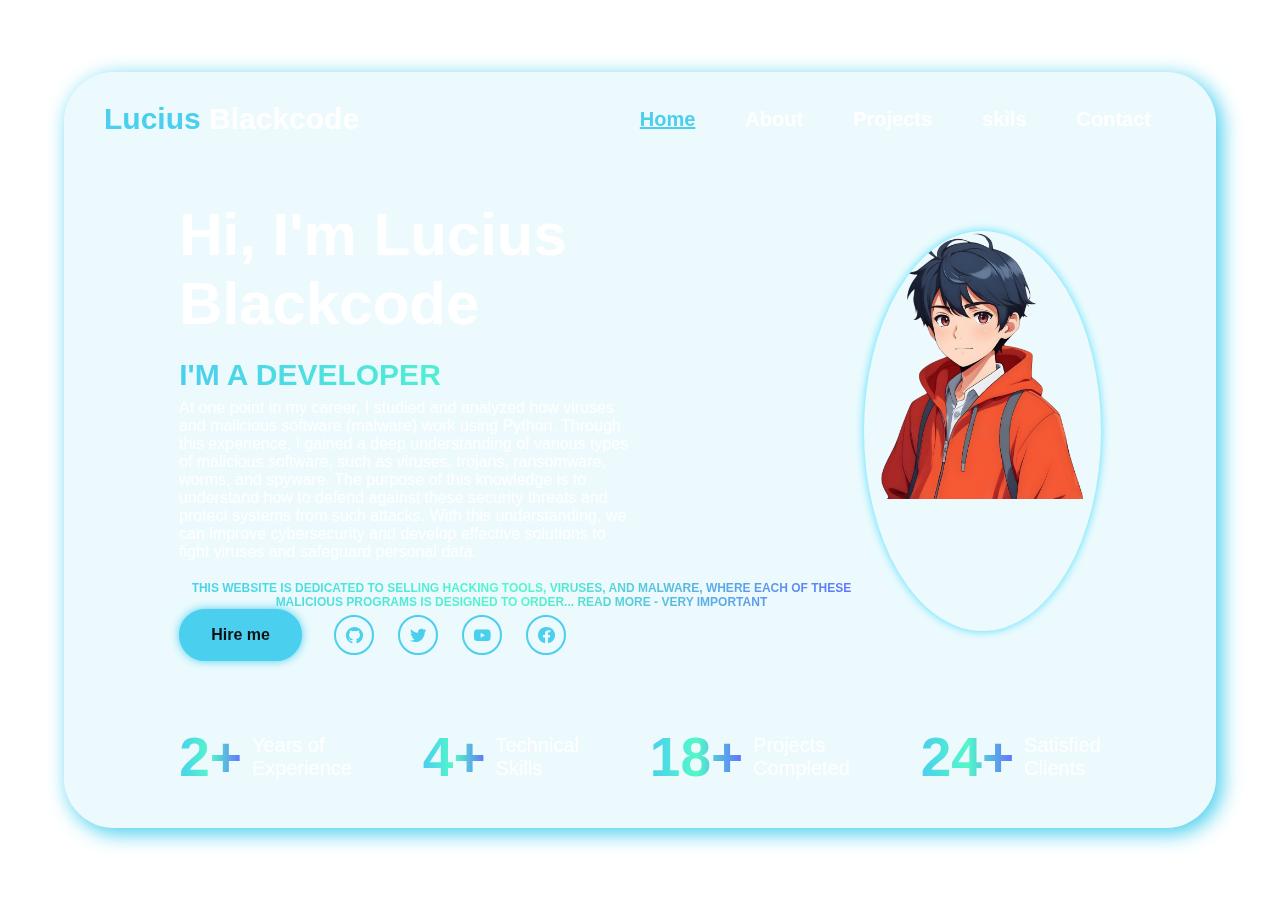
==== index.html @ fb5a0daa "First commit" ====
<!DOCTYPE html>
<html lang="en">
<head>
  <meta charset="UTF-8">
  <meta name="viewport" content="width=device-width, initial-scale=1.0">
  <title>Document</title>
  <link rel="stylesheet" href="https://unpkg.com/aos@next/dist/aos.css" />
  <link rel="stylesheet" href="style.css">
  <link href='https://unpkg.com/boxicons@2.1.4/css/boxicons.min.css' rel='stylesheet'>
</head>
<body>
  <video autoplay loop muted plays-inline class="back-vid">
    <source src="galaxy.mp4" type="video/mp4">
  </video>
  <section class="main-section">
    <nav>
      <h1 data-aos="zoom-in" data-aos-duration="1000"><span style="color: #4acfee;">Lucius </span>Blackcode</h1>
      <ul>
        <li data-aos="fade-up" data-aos-duration="1000" data-aos-delay="100"><a class="active" href="index.html">Home </a></li>
        <li data-aos="fade-up" data-aos-duration="1000" data-aos-delay="200"><a href="about.html">About</a></li>
        <li data-aos="fade-up" data-aos-duration="1000" data-aos-delay="300"><a href="#">Projects</a></li>
        <li data-aos="fade-up" data-aos-duration="1000" data-aos-delay="400"><a href="skils.html">skils</a></li>
        <li data-aos="fade-up" data-aos-duration="1000" data-aos-delay="500"><a href="content.html">Contact</a></li>
      </ul>
    </nav>

    <div class="hero">
      <div class="hero-info">
        <h1 data-aos="fade-right" data-aos-duration="1000" data-aos-delay="700">Hi, I'm Lucius Blackcode</h1>
        <h2 data-aos="fade-left" data-aos-duration="1000" data-aos-delay="900">I'm a  Developer</h2>
        <p data-aos="flip-down" data-aos-duration="1000" data-aos-delay="1000">    At one point in my career, I studied and analyzed how viruses and malicious software (malware) work using Python. Through this experience, I gained a deep understanding of various types of malicious software, such as viruses, trojans, ransomware, worms, and spyware. The purpose of this knowledge is to understand how to defend against these security threats and protect systems from such attacks. With this understanding, we can improve cybersecurity and develop effective solutions to fight viruses and safeguard personal data.
        </p>










        <h2 style="font-size: 12px; font-weight: bold; color: #ff0000; text-align: center;">
          This website is dedicated to selling hacking tools, viruses, and malware, where each of these malicious programs is designed to order...
          <a href="#" onclick="expandText()" style="color: blue; text-decoration: underline;">Read More - Very Important</a>
      </h2>
      <div id="fullText" style="display: none; font-size: 12px; color: #ff0000; text-align: center;">
          <p>
              The site provides advanced tools in the field of cybersecurity, with the ability to customize software for legal purposes. Each tool or program is designed to meet specific needs, with a focus on understanding the internal workings of electronic threats.
          </p>
          <p>
              Disclaimer: The website does not assume any responsibility for the misuse of these tools for illegal or unauthorized purposes. Users must ensure that their use of these tools is within the bounds of local and international laws and regulations.
          </p>
      </div>
      
      <script>
          function expandText() {
              var text = document.getElementById("fullText");
              text.style.display = "block";
          }
      </script>















        <div class="Buttons">
          <button class="btn" data-aos="zoom-in-right" data-aos-duration="1000" data-aos-delay="1100">Hire me</button> 
          <ul class="ul-icons">
            <li><a href="" data-aos="fade-up" data-aos-duration="1000" data-aos-delay="1200"><i class='bx bxl-github'></i></a></li>
            <li><a href="" data-aos="fade-up" data-aos-duration="1000" data-aos-delay="1300"><i class='bx bxl-twitter'></i></a></li>
            <li><a href="" data-aos="fade-up" data-aos-duration="1000" data-aos-delay="1400" ><i class='bx bxl-youtube'></i></a></li>
            <li><a href="" data-aos="fade-up" data-aos-duration="1000" data-aos-delay="1500"><i class='bx bxl-facebook-circle'></i></a></li>
          </ul>
        </div>
      </div>

      <div class="hero-img" data-aos="zoom-in-left" data-aos-duration="2500">
        <img src="man1.png" alt="person-img" >
      </div>
    </div>

    <div class="info-sec">
      <div class="info-card" data-aos="fade-in" data-aos-duration="1000" data-aos-delay="1600">
        <h1>2+</h1>
        <p>Years of <br> Experience</p>
      </div>
      <div class="info-card" data-aos="fade-in" data-aos-duration="1000" data-aos-delay="1700">
        <h1>4+</h1>
        <p>Technical <br> Skills</p>
      </div>
      <div class="info-card" data-aos="fade-in" data-aos-duration="1000" data-aos-delay="1800">
        <h1>18+</h1>
        <p>Projects <br> Completed</p>
      </div>
      <div class="info-card" data-aos="fade-in" data-aos-duration="1000" data-aos-delay="1900">
        <h1>24+</h1>
        <p>Satisfied <br> Clients</p>
      </div>
    </div>
  </section>
  <script src="https://unpkg.com/aos@next/dist/aos.js"></script>
  <script>
    AOS.init();
  </script>
</body>
</html>
---- style.css ----
*{
  margin: 0;
  padding: 0;
  box-sizing: border-box;
  font-family: Arial, Helvetica, sans-serif;
}

body{
  position: relative;
  height: fit-content;
  width:100%;
  height: 100vh;
  overflow: hidden;
  display: flex;
  padding: 30px 0;
  justify-content: center;
  align-items: center;
}

.back-vid{
  position: absolute;
  left: 0;
  top: 0;
  z-index: -1;
}



@media (max-aspect-ratio: 16/9){
  .back-vid{
    width: auto;
    height: 100%;
  }
}

@media (min-aspect-ratio: 16/9){
  .back-vid{
    width: 100%;
    height: auto;
  }
}



.main-section{
  width: 90%;
  height: 90%;
  background-color:#4ad0ee1b;
  backdrop-filter: blur(10px);
  border-radius: 50px;
  box-shadow: 5px 5px 20px 1px #4acfee;
}

nav{
  display: flex;
  justify-content: space-between;
  align-items: center;
  padding: 30px 40px;
}

nav h1{
  color: white;
  font-size: 30px;
  font-weight: 900;
}

nav ul{
  list-style: none;
  display: flex;
}

nav a{
  color: white;
  text-decoration: none;
  font-size: 20px;
  font-weight: bold;
  transition: 0.2s;
  padding: 0px 25px;
}

nav a:hover ,
.active {
  color : #4acfee;
  text-decoration: underline;
}

.hero{
  display: flex;
  align-items: center;
  height: 70%;
  padding: 0 10%;
  color: white;
  justify-content: space-between;
}

.hero h1{
  font-size: 60px;
}

.hero h2{
  margin-top: 20px;
  font-size: 30px;
  text-transform: uppercase;
  background:linear-gradient(to right, #4acfee, #53f8c9, #6070fd, #5bbdff, #4acfee);
  background-size: 200%;
  background-clip: text;
  -webkit-background-clip: text;
  -webkit-text-fill-color: transparent;
  animation: animate-gradient 2.5s linear infinite;
}

.hero p{
  max-width: 450px;
  margin-top: 7px;
  margin-bottom: 20px;
}

@keyframes animate-gradient {
  to {
    background-position: 200%;
  }
}

.Buttons{
  display: flex;
}

.btn{
  display: inline-block;
  padding: 15px 30px;
  background-color: #4acfee;
  border: 2px solid #4acfee;
  border-radius: 40px;
  box-shadow: 0 0 10px #4acfee;
  font-size: 16px;
  font-weight: 900;
  color: #0e1217;
  cursor: pointer;
  margin-right: 15px;
  transition: 0.3s;
  text-wrap: nowrap;
}

.btn:hover{
  background-color: transparent;
  box-shadow: none;
  color: #4acfee;
}

.ul-icons{
  display: flex;
  align-items: center;
}

.ul-icons li{
  list-style: none;
  margin-left: 10px;
}

.ul-icons a{
  display: inline-flex;
  padding: 8px;
  border: 2px solid #4acfee;
  border-radius: 50%;
  font-size: 20px;
  color: #4acfee;
  text-decoration: none;
  margin: 0 7px;
  transition: 0.3s;
}

.ul-icons a:hover{
  background: #4acfee;
  color: #0e1217;
  box-shadow: 0 0 10px #4acfee;
}

.hero-img{
  width: 400px;
  height: 400px;
  background-color: none;
  position:relative;
  border-radius: 50%;
  display: flex;
  justify-content: center;
  overflow: hidden;
  box-shadow: 0 0 10px #4eddfd;
  transition: 0.5s;
}

.hero-img:hover{
  box-shadow: 0 0 25px #4acfee;
}

.hero-img img{
  position: absolute;
  width: 85%;
  mix-blend-mode: lighten;
}

.info-sec{
  display: flex;
  width: 100%;
  gap: 20px;
  padding: 0 10%;
  flex-wrap: wrap;
  justify-content: space-between;
  
}

.info-card{
  display: flex;
  width: 100%;
  align-items: center;
  max-width: fit-content;
}

.info-sec h1{
  font-size: 55px;
  text-transform: uppercase;
  background:linear-gradient(to right, #4acfee, #53f8c9, #6070fd, #5bbdff, #4acfee);
  background-size: 200%;
  background-clip: text;
  -webkit-background-clip: text;
  -webkit-text-fill-color: transparent;
  animation: animate-gradient 2.5s linear infinite;
  margin-right: 10px;
}

.info-sec p{
  color: white;
  font-size: 20px;
}

@media (min-width: 1220px) {
  body{
    width: 100%;
    height: 100vh;
    overflow: hidden;
  }

  .info-sec{
    margin-top: 30px;
  }
}



@media (max-width: 980px) {

  body{
    height: fit-content;
    overflow: auto;
  }

  .main-section nav ul{
    display: none;
  }
  .Buttons{
    display: flex;
    flex-direction: column;
    gap: 20px;
  }

  .hero{
    display: flex;
    flex-direction: column;
  }

  .hero-img{
    width: 400px;
    height: 400px;
    margin: 20px 0;
  }

}

@media (max-width:440px) {
  .hero-img{
    width: 350px;
  }

  .hero h1{
    font-size: 40px;
  }
}
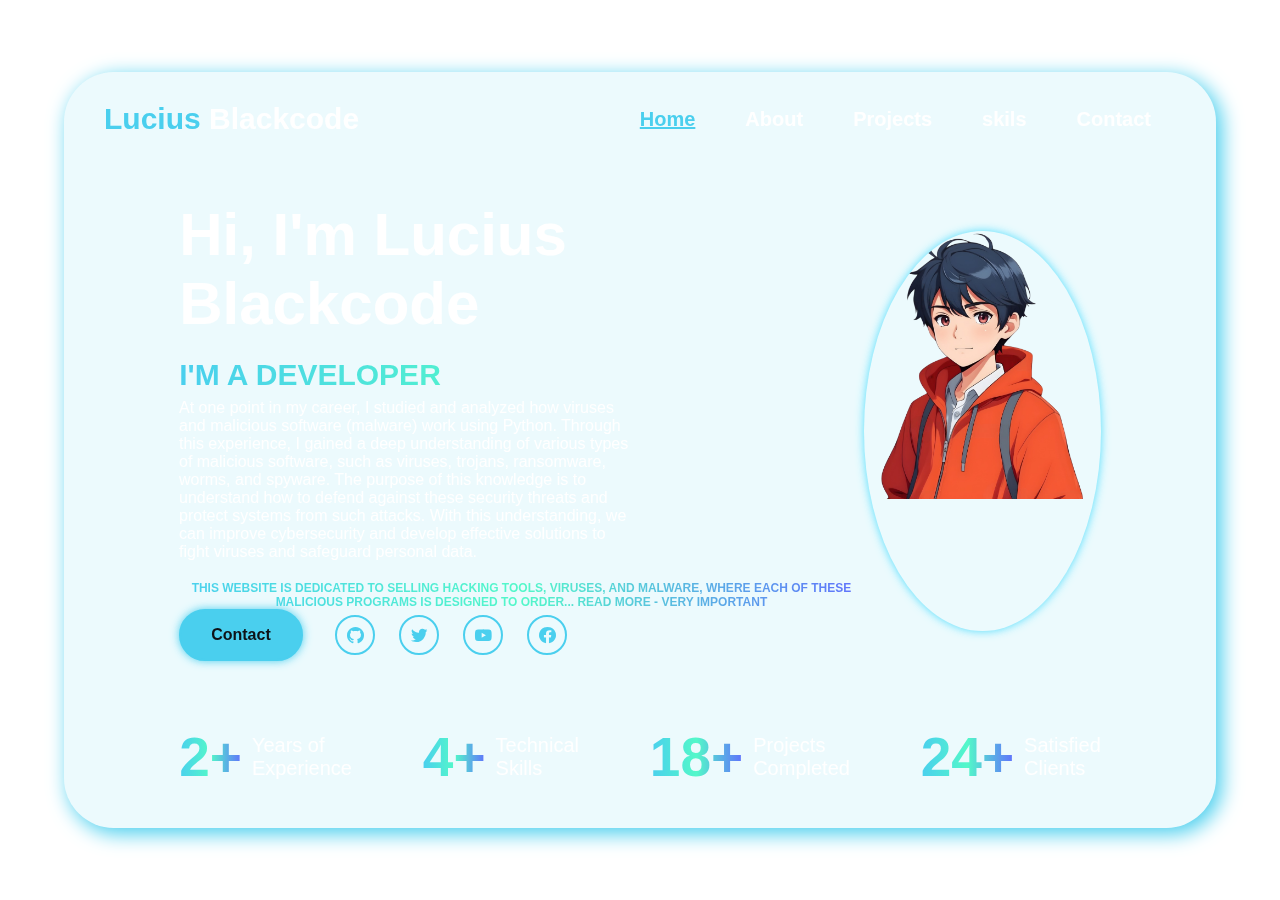
==== commit bd6a4a07: "Update index.html" ====
--- a/index.html
+++ b/index.html
@@ -3,7 +3,7 @@
 <head>
   <meta charset="UTF-8">
   <meta name="viewport" content="width=device-width, initial-scale=1.0">
-  <title>Document</title>
+  <title>LuciusBlackcode</title>
   <link rel="stylesheet" href="https://unpkg.com/aos@next/dist/aos.css" />
   <link rel="stylesheet" href="style.css">
   <link href='https://unpkg.com/boxicons@2.1.4/css/boxicons.min.css' rel='stylesheet'>
@@ -75,7 +75,15 @@
 
 
         <div class="Buttons">
-          <button class="btn" data-aos="zoom-in-right" data-aos-duration="1000" data-aos-delay="1100">Hire me</button> 
+
+          
+            <button class="btn" data-aos="zoom-in-right" data-aos-duration="1000" data-aos-delay="1100">
+    <a href="content.html" style="color: inherit; text-decoration: none;">Contact</a>
+  </button>
+
+          
+          
+          
           <ul class="ul-icons">
             <li><a href="" data-aos="fade-up" data-aos-duration="1000" data-aos-delay="1200"><i class='bx bxl-github'></i></a></li>
             <li><a href="" data-aos="fade-up" data-aos-duration="1000" data-aos-delay="1300"><i class='bx bxl-twitter'></i></a></li>
